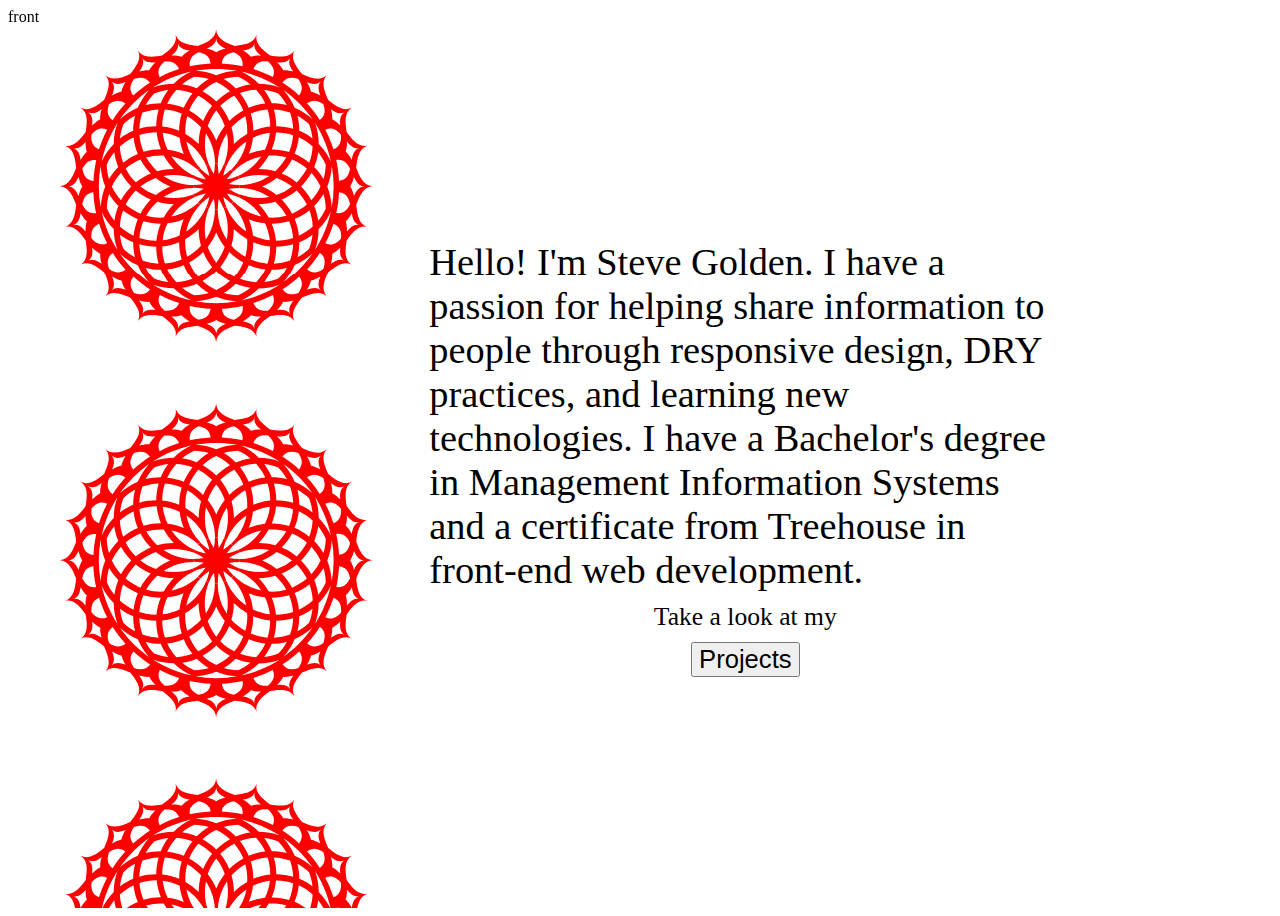
==== index.html @ 6310d28d "Added additional layout to the index page sections" ====
﻿<!DOCTYPE HTML>
<html>
<head>
  <meta charset="UTF-8">
  <meta name="description" content="Steve Golden Portfolio">
  <meta name="keywords" content="HTML,CSS,JavaScript">
  <meta name="author" content="Steve Golden">
  <meta name="viewport" content="width=device-width, initial-scale=1.0">
  <link rel="stylesheet" href="https://use.fontawesome.com/releases/v5.6.3/css/all.css" integrity="sha384-UHRtZLI+pbxtHCWp1t77Bi1L4ZtiqrqD80Kn4Z8NTSRyMA2Fd33n5dQ8lWUE00s/" crossorigin="anonymous">
     <link rel="stylesheet" type="text/css" href="main.css" />
  <title>Steve Golden Portfolio</title>
</head>
<body>
  <main class="index__mainWrapper">
    <section class="index__leftCol">
      <div class="scene">
        <div class="card">
          <div class="card__face card__face--front">front</div>
          <div class="card__face card__face--back">back</div>
        </div>
      </div>
    </section>
    <section class="index__middleCol">
      <div class="index__mainText">Hello! I'm Steve Golden. I have a passion for helping share information to people through responsive design, DRY practices, and learning new technologies. I have a Bachelor's degree in Management Information Systems and a certificate from Treehouse in front-end web development.</div>
      <span class="index__lookproject">Take a look at my </span>
      <form class="index__projectForm" method="get" action="https://www.youtube.com">
        <button class="index__projectButton" type="submit" formtarget="_blank">Projects</button>
      </form>
    </section>
    <section class="index__rightCol">
      <nav>
        <ul class="index__navLinks">
          <li><a href="https://twitter.com/sgolden2525" target="_blank" class="fab fa-twitter-square"></a></li>
          <li><a href="https://www.linkedin.com/in/stevegoldens/" target="_blank" class="fab fa-linkedin"></a></li>
          <li><a href="https://github.com/Stevegolden12" target="_blank" class="fab fa-github-alt"></a></li>
          <li><a href="#" class="fas fa-blog"></a></li>
        </ul>
      </nav>
    </section>
  </main>
  <script src="main.js"></script>
</body>
</html>
---- main.css ----
body {

}

.index__mainWrapper {
  display: grid;
  grid-template-columns: 2fr 3fr 1fr;
  grid-template-rows: 1fr;
  grid-template-areas:
    'leftCol mCol rightCol';
  height: 100vh;
}

.index__leftCol {
  grid-area: leftCol;
}

/* card Flip */
.scene {
  width: 100%;
  height: 100%;
  perspective: 600px;
}

.card {
  width: 100%;
  height: 100%;
  position: relative;
  transition: transform 1s;
  transform-style: preserve-3d;
}

.card__face {
  position: absolute;
  height: 100%;
  width: 100%;
  backface-visibility: hidden;
}

.card__face--front {
  background-image: url(./img/mandala.svg)
}

.card__face--back {
  transform: rotateY( 180deg );
  background-image: url(./img/mandala.svg);
  background-repeat: no-repeat;
  background-position: center;
}

svg:hover {
  fill: red;
}


.card.is-flipped {
  transform: rotateY(180deg);
}
/* end of card flip*/

.index__middleCol {
  grid-area: mCol;
  display: grid;
  justify-content: center;
  align-content: center;
  grid-row-gap: 10px;
}

.index__mainText {
  font-size: 3vmax
}

.index__lookproject {
  font-size: 2vmax;
  text-align: center;
}

.index__projectForm {
  text-align: center;
}

.index__projectButton {
  font-size: 2vmax;
}

.index__rightCol {
  grid-area: rightCol;
  display: flex;
  flex-direction: row;
  justify-content: flex-end;
  align-items: center;
  margin: auto;
}

.index__navLinks {
  list-style: none;
  padding: 0;
}

.index__navLinks li:nth-child(n+2) {
  padding-top: 125%;
}

.fas,
.fab {
  text-decoration: none;
  font-size: 5vmax;
}
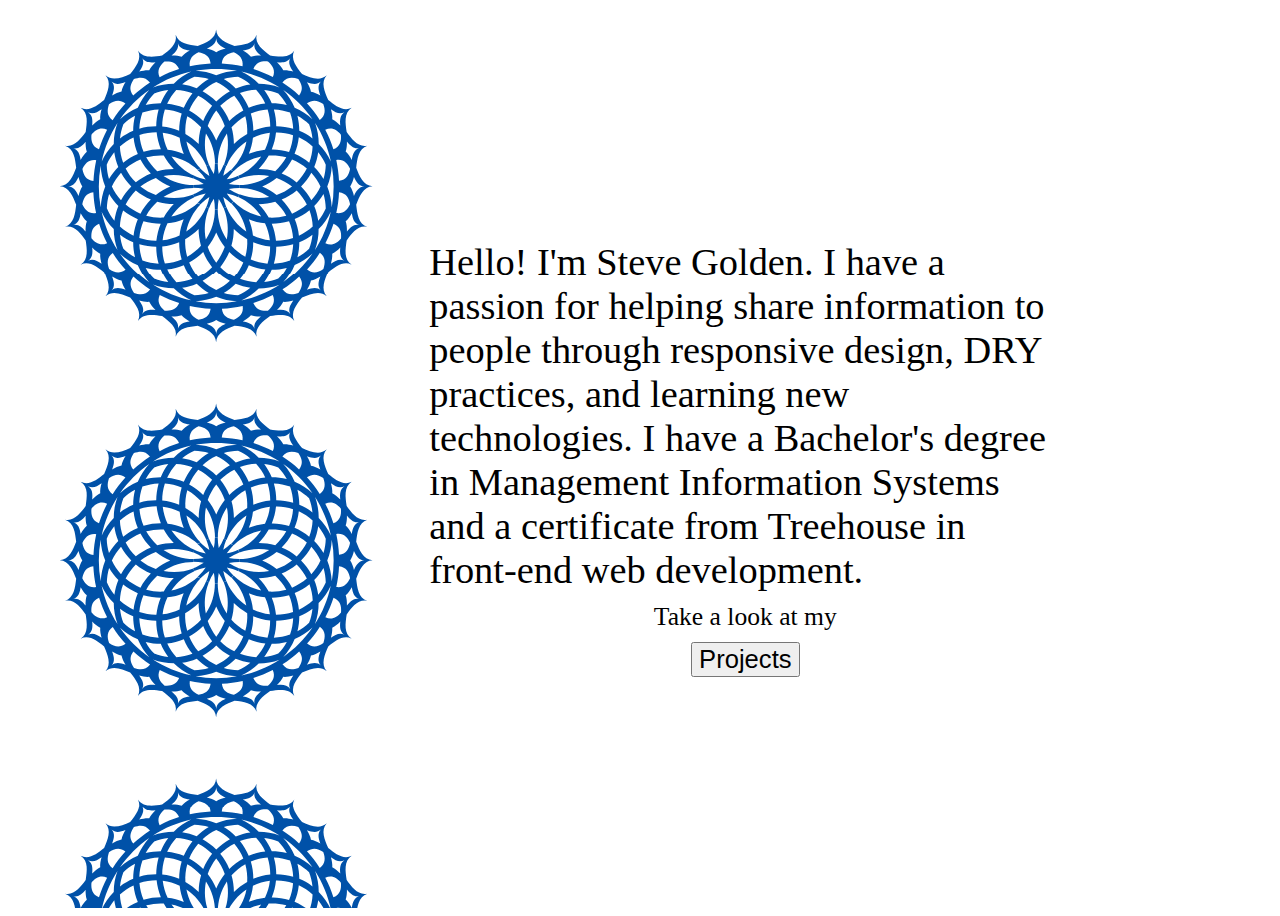
==== commit 2fae5697: "CSS transitions on the left section" ====
--- a/index.html
+++ b/index.html
@@ -7,7 +7,7 @@
   <meta name="author" content="Steve Golden">
   <meta name="viewport" content="width=device-width, initial-scale=1.0">
   <link rel="stylesheet" href="https://use.fontawesome.com/releases/v5.6.3/css/all.css" integrity="sha384-UHRtZLI+pbxtHCWp1t77Bi1L4ZtiqrqD80Kn4Z8NTSRyMA2Fd33n5dQ8lWUE00s/" crossorigin="anonymous">
-     <link rel="stylesheet" type="text/css" href="main.css" />
+     <link rel="stylesheet" type="text/css" href="./css/main.css" />
   <title>Steve Golden Portfolio</title>
 </head>
 <body>
@@ -15,8 +15,12 @@
     <section class="index__leftCol">
       <div class="scene">
         <div class="card">
-          <div class="card__face card__face--front">front</div>
-          <div class="card__face card__face--back">back</div>
+          <div class="card__face card__face--front"></div>
+          <div class="card__face card__face--back">
+            <div class="index__backCardTop"></div>
+            <div class="index__backCardMid"></div>
+            <div class="index__backCardBtm"></div>
+          </div>
         </div>
       </div>
     </section>
--- a/css/main.css
+++ b/css/main.css
@@ -0,0 +1,147 @@
+
+body {
+
+}
+
+.index__mainWrapper {
+  display: grid;
+  grid-template-columns: 2fr 3fr 1fr;
+  grid-template-rows: 1fr;
+  grid-template-areas:
+    'leftCol mCol rightCol';
+  height: 100vh;
+}
+
+.index__leftCol {
+  grid-area: leftCol;
+}
+
+/* card Flip */
+.scene {
+  width: 100%;
+  height: 100%;
+  perspective: 600px;
+}
+
+.card {
+  width: 100%;
+  height: 100%;
+  position: relative;
+  transition: transform 1s;
+  transform-style: preserve-3d;
+}
+
+.card__face {
+  position: absolute;
+  height: 100%;
+  width: 100%;
+  backface-visibility: hidden;
+}
+
+.card__face--front {
+  background-image: url(../img/mandala.svg)
+}
+
+.card__face--back {
+  transform: rotateY( 180deg );
+  display: grid;
+  grid-template-columns: 100%;
+  grid-template-rows: 0 33% 0;
+  grid-template-areas: 'bCTop' 'bCMid' 'bCBtm';
+  grid-row-gap: 33%;
+  transition: grid-row-gap 3s;
+  animation: back-and-forth 5s 2s;
+}
+
+/* Works in combination with the CardFlip function in main.js */
+@keyframes back-and-forth {
+  /* Svg in the center */
+  0% {
+    grid-row-gap: 33%;    
+  }
+  /* Svg moves towards the top of page */
+  33% {
+    grid-row-gap: 0%;
+    }
+  /* Svg moves towards the bottom of the page */
+  66% {
+    grid-row-gap: 66%;
+  }
+  /* Svg moves just past the center" */
+  85% {
+    grid-row-gap: 30%;
+  }
+  /* Svg gently moves to the center */
+  100% {
+    grid-row-gap: 33%;
+  }
+}
+
+.index__backCardTop {
+  grid-area: bCTop;
+}
+
+.index__backCardMid {
+  background-image: url(../img/mandala.svg);
+  background-repeat: no-repeat;
+  background-position: center;
+  grid-area: bCMid;
+}
+
+.index__backCardBtm {
+  grid-area: bCBtm;
+}
+
+.card.is-flipped {
+  transform: rotateY(180deg);
+}
+/* end of card flip*/
+
+.index__middleCol {
+  grid-area: mCol;
+  display: grid;
+  justify-content: center;
+  align-content: center;
+  grid-row-gap: 10px;
+}
+
+.index__mainText {
+  font-size: 3vmax
+}
+
+.index__lookproject {
+  font-size: 2vmax;
+  text-align: center;
+}
+
+.index__projectForm {
+  text-align: center;
+}
+
+.index__projectButton {
+  font-size: 2vmax;
+}
+
+.index__rightCol {
+  grid-area: rightCol;
+  display: flex;
+  flex-direction: row;
+  justify-content: flex-end;
+  align-items: center;
+  margin: auto;
+}
+
+.index__navLinks {
+  list-style: none;
+  padding: 0;
+}
+
+.index__navLinks li:nth-child(n+2) {
+  padding-top: 125%;
+}
+
+.fas,
+.fab {
+  text-decoration: none;
+  font-size: 5vmax;
+}